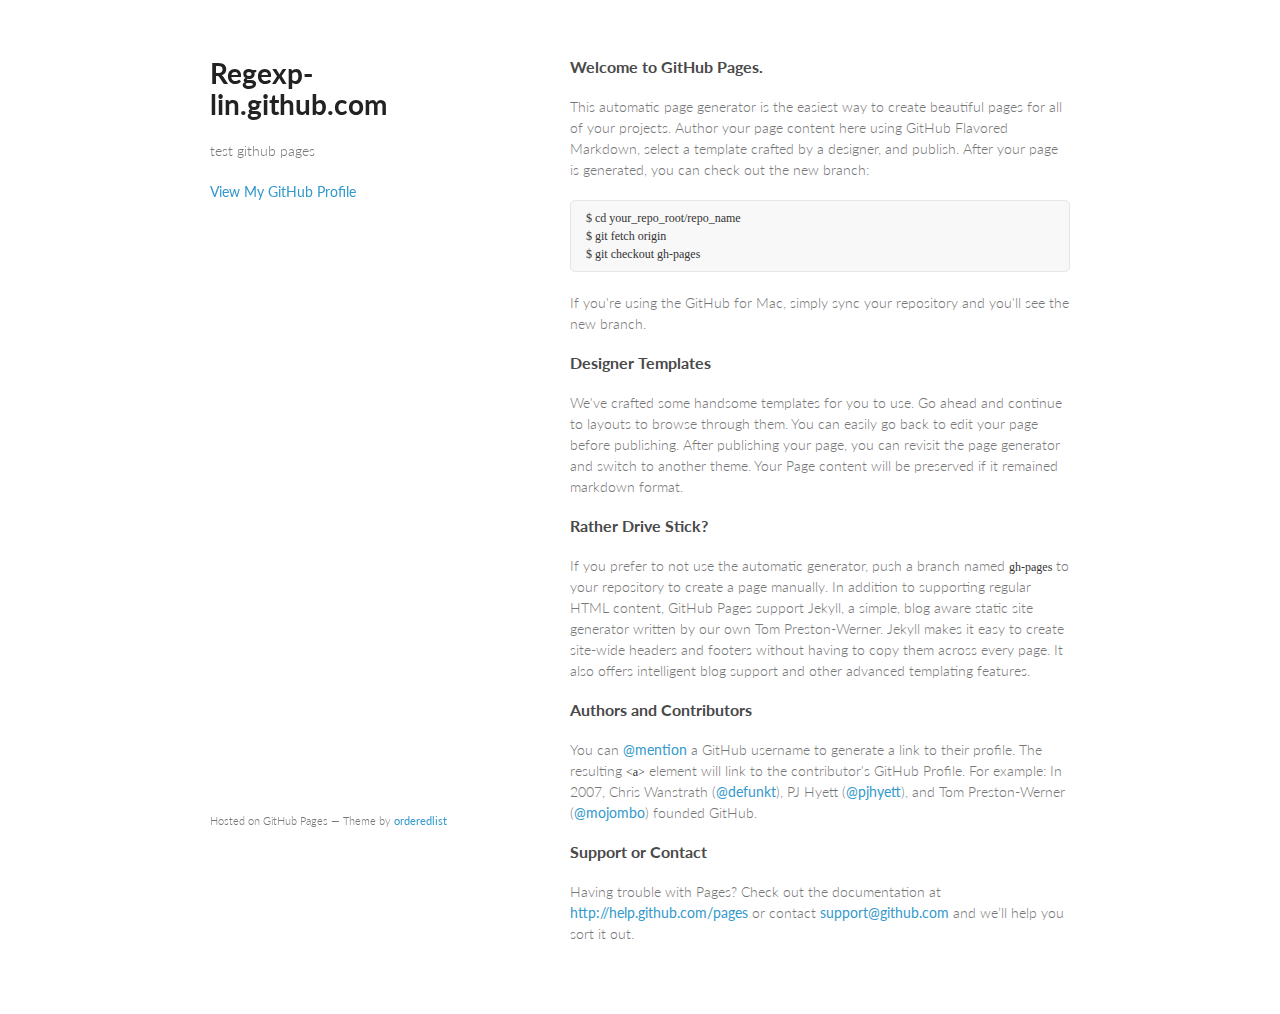
==== index.html @ 3a2c5b92 "Replace master branch with page content via GitHub" ====
<!doctype html>
<html>
  <head>
    <meta charset="utf-8">
    <meta http-equiv="X-UA-Compatible" content="chrome=1">
    <title>Regexp-lin.github.com by regexp-lin</title>

    <link rel="stylesheet" href="stylesheets/styles.css">
    <link rel="stylesheet" href="stylesheets/pygment_trac.css">
    <meta name="viewport" content="width=device-width, initial-scale=1, user-scalable=no">
    <!--[if lt IE 9]>
    <script src="//html5shiv.googlecode.com/svn/trunk/html5.js"></script>
    <![endif]-->
  </head>
  <body>
    <div class="wrapper">
      <header>
        <h1>Regexp-lin.github.com</h1>
        <p>test github pages</p>


        <p class="view"><a href="https://github.com/regexp-lin">View My GitHub Profile</a></p>

      </header>
      <section>
        <h3>
<a name="welcome-to-github-pages" class="anchor" href="#welcome-to-github-pages"><span class="octicon octicon-link"></span></a>Welcome to GitHub Pages.</h3>

<p>This automatic page generator is the easiest way to create beautiful pages for all of your projects. Author your page content here using GitHub Flavored Markdown, select a template crafted by a designer, and publish. After your page is generated, you can check out the new branch:</p>

<pre><code>$ cd your_repo_root/repo_name
$ git fetch origin
$ git checkout gh-pages
</code></pre>

<p>If you're using the GitHub for Mac, simply sync your repository and you'll see the new branch.</p>

<h3>
<a name="designer-templates" class="anchor" href="#designer-templates"><span class="octicon octicon-link"></span></a>Designer Templates</h3>

<p>We've crafted some handsome templates for you to use. Go ahead and continue to layouts to browse through them. You can easily go back to edit your page before publishing. After publishing your page, you can revisit the page generator and switch to another theme. Your Page content will be preserved if it remained markdown format.</p>

<h3>
<a name="rather-drive-stick" class="anchor" href="#rather-drive-stick"><span class="octicon octicon-link"></span></a>Rather Drive Stick?</h3>

<p>If you prefer to not use the automatic generator, push a branch named <code>gh-pages</code> to your repository to create a page manually. In addition to supporting regular HTML content, GitHub Pages support Jekyll, a simple, blog aware static site generator written by our own Tom Preston-Werner. Jekyll makes it easy to create site-wide headers and footers without having to copy them across every page. It also offers intelligent blog support and other advanced templating features.</p>

<h3>
<a name="authors-and-contributors" class="anchor" href="#authors-and-contributors"><span class="octicon octicon-link"></span></a>Authors and Contributors</h3>

<p>You can <a href="https://github.com/blog/821" class="user-mention">@mention</a> a GitHub username to generate a link to their profile. The resulting <code>&lt;a&gt;</code> element will link to the contributor's GitHub Profile. For example: In 2007, Chris Wanstrath (<a href="https://github.com/defunkt" class="user-mention">@defunkt</a>), PJ Hyett (<a href="https://github.com/pjhyett" class="user-mention">@pjhyett</a>), and Tom Preston-Werner (<a href="https://github.com/mojombo" class="user-mention">@mojombo</a>) founded GitHub.</p>

<h3>
<a name="support-or-contact" class="anchor" href="#support-or-contact"><span class="octicon octicon-link"></span></a>Support or Contact</h3>

<p>Having trouble with Pages? Check out the documentation at <a href="http://help.github.com/pages">http://help.github.com/pages</a> or contact <a href="mailto:support@github.com">support@github.com</a> and we’ll help you sort it out.</p>
      </section>
      <footer>
        <p><small>Hosted on GitHub Pages &mdash; Theme by <a href="https://github.com/orderedlist">orderedlist</a></small></p>
      </footer>
    </div>
    <script src="javascripts/scale.fix.js"></script>
    
  </body>
</html>
---- stylesheets/styles.css ----
@import url(https://fonts.googleapis.com/css?family=Lato:300italic,700italic,300,700);

body {
  padding:50px;
  font:14px/1.5 Lato, "Helvetica Neue", Helvetica, Arial, sans-serif;
  color:#777;
  font-weight:300;
}

h1, h2, h3, h4, h5, h6 {
  color:#222;
  margin:0 0 20px;
}

p, ul, ol, table, pre, dl {
  margin:0 0 20px;
}

h1, h2, h3 {
  line-height:1.1;
}

h1 {
  font-size:28px;
}

h2 {
  color:#393939;
}

h3, h4, h5, h6 {
  color:#494949;
}

a {
  color:#39c;
  font-weight:400;
  text-decoration:none;
}

a small {
  font-size:11px;
  color:#777;
  margin-top:-0.6em;
  display:block;
}

.wrapper {
  width:860px;
  margin:0 auto;
}

blockquote {
  border-left:1px solid #e5e5e5;
  margin:0;
  padding:0 0 0 20px;
  font-style:italic;
}

code, pre {
  font-family:Monaco, Bitstream Vera Sans Mono, Lucida Console, Terminal;
  color:#333;
  font-size:12px;
}

pre {
  padding:8px 15px;
  background: #f8f8f8;  
  border-radius:5px;
  border:1px solid #e5e5e5;
  overflow-x: auto;
}

table {
  width:100%;
  border-collapse:collapse;
}

th, td {
  text-align:left;
  padding:5px 10px;
  border-bottom:1px solid #e5e5e5;
}

dt {
  color:#444;
  font-weight:700;
}

th {
  color:#444;
}

img {
  max-width:100%;
}

header {
  width:270px;
  float:left;
  position:fixed;
}

header ul {
  list-style:none;
  height:40px;
  
  padding:0;
  
  background: #eee;
  background: -moz-linear-gradient(top, #f8f8f8 0%, #dddddd 100%);
  background: -webkit-gradient(linear, left top, left bottom, color-stop(0%,#f8f8f8), color-stop(100%,#dddddd));
  background: -webkit-linear-gradient(top, #f8f8f8 0%,#dddddd 100%);
  background: -o-linear-gradient(top, #f8f8f8 0%,#dddddd 100%);
  background: -ms-linear-gradient(top, #f8f8f8 0%,#dddddd 100%);
  background: linear-gradient(top, #f8f8f8 0%,#dddddd 100%);
  
  border-radius:5px;
  border:1px solid #d2d2d2;
  box-shadow:inset #fff 0 1px 0, inset rgba(0,0,0,0.03) 0 -1px 0;
  width:270px;
}

header li {
  width:89px;
  float:left;
  border-right:1px solid #d2d2d2;
  height:40px;
}

header ul a {
  line-height:1;
  font-size:11px;
  color:#999;
  display:block;
  text-align:center;
  padding-top:6px;
  height:40px;
}

strong {
  color:#222;
  font-weight:700;
}

header ul li + li {
  width:88px;
  border-left:1px solid #fff;
}

header ul li + li + li {
  border-right:none;
  width:89px;
}

header ul a strong {
  font-size:14px;
  display:block;
  color:#222;
}

section {
  width:500px;
  float:right;
  padding-bottom:50px;
}

small {
  font-size:11px;
}

hr {
  border:0;
  background:#e5e5e5;
  height:1px;
  margin:0 0 20px;
}

footer {
  width:270px;
  float:left;
  position:fixed;
  bottom:50px;
}

@media print, screen and (max-width: 960px) {
  
  div.wrapper {
    width:auto;
    margin:0;
  }
  
  header, section, footer {
    float:none;
    position:static;
    width:auto;
  }
  
  header {
    padding-right:320px;
  }
  
  section {
    border:1px solid #e5e5e5;
    border-width:1px 0;
    padding:20px 0;
    margin:0 0 20px;
  }
  
  header a small {
    display:inline;
  }
  
  header ul {
    position:absolute;
    right:50px;
    top:52px;
  }
}

@media print, screen and (max-width: 720px) {
  body {
    word-wrap:break-word;
  }
  
  header {
    padding:0;
  }
  
  header ul, header p.view {
    position:static;
  }
  
  pre, code {
    word-wrap:normal;
  }
}

@media print, screen and (max-width: 480px) {
  body {
    padding:15px;
  }
  
  header ul {
    display:none;
  }
}

@media print {
  body {
    padding:0.4in;
    font-size:12pt;
    color:#444;
  }
}
---- stylesheets/pygment_trac.css ----
.highlight  { background: #ffffff; }
.highlight .c { color: #999988; font-style: italic } /* Comment */
.highlight .err { color: #a61717; background-color: #e3d2d2 } /* Error */
.highlight .k { font-weight: bold } /* Keyword */
.highlight .o { font-weight: bold } /* Operator */
.highlight .cm { color: #999988; font-style: italic } /* Comment.Multiline */
.highlight .cp { color: #999999; font-weight: bold } /* Comment.Preproc */
.highlight .c1 { color: #999988; font-style: italic } /* Comment.Single */
.highlight .cs { color: #999999; font-weight: bold; font-style: italic } /* Comment.Special */
.highlight .gd { color: #000000; background-color: #ffdddd } /* Generic.Deleted */
.highlight .gd .x { color: #000000; background-color: #ffaaaa } /* Generic.Deleted.Specific */
.highlight .ge { font-style: italic } /* Generic.Emph */
.highlight .gr { color: #aa0000 } /* Generic.Error */
.highlight .gh { color: #999999 } /* Generic.Heading */
.highlight .gi { color: #000000; background-color: #ddffdd } /* Generic.Inserted */
.highlight .gi .x { color: #000000; background-color: #aaffaa } /* Generic.Inserted.Specific */
.highlight .go { color: #888888 } /* Generic.Output */
.highlight .gp { color: #555555 } /* Generic.Prompt */
.highlight .gs { font-weight: bold } /* Generic.Strong */
.highlight .gu { color: #800080; font-weight: bold; } /* Generic.Subheading */
.highlight .gt { color: #aa0000 } /* Generic.Traceback */
.highlight .kc { font-weight: bold } /* Keyword.Constant */
.highlight .kd { font-weight: bold } /* Keyword.Declaration */
.highlight .kn { font-weight: bold } /* Keyword.Namespace */
.highlight .kp { font-weight: bold } /* Keyword.Pseudo */
.highlight .kr { font-weight: bold } /* Keyword.Reserved */
.highlight .kt { color: #445588; font-weight: bold } /* Keyword.Type */
.highlight .m { color: #009999 } /* Literal.Number */
.highlight .s { color: #d14 } /* Literal.String */
.highlight .na { color: #008080 } /* Name.Attribute */
.highlight .nb { color: #0086B3 } /* Name.Builtin */
.highlight .nc { color: #445588; font-weight: bold } /* Name.Class */
.highlight .no { color: #008080 } /* Name.Constant */
.highlight .ni { color: #800080 } /* Name.Entity */
.highlight .ne { color: #990000; font-weight: bold } /* Name.Exception */
.highlight .nf { color: #990000; font-weight: bold } /* Name.Function */
.highlight .nn { color: #555555 } /* Name.Namespace */
.highlight .nt { color: #000080 } /* Name.Tag */
.highlight .nv { color: #008080 } /* Name.Variable */
.highlight .ow { font-weight: bold } /* Operator.Word */
.highlight .w { color: #bbbbbb } /* Text.Whitespace */
.highlight .mf { color: #009999 } /* Literal.Number.Float */
.highlight .mh { color: #009999 } /* Literal.Number.Hex */
.highlight .mi { color: #009999 } /* Literal.Number.Integer */
.highlight .mo { color: #009999 } /* Literal.Number.Oct */
.highlight .sb { color: #d14 } /* Literal.String.Backtick */
.highlight .sc { color: #d14 } /* Literal.String.Char */
.highlight .sd { color: #d14 } /* Literal.String.Doc */
.highlight .s2 { color: #d14 } /* Literal.String.Double */
.highlight .se { color: #d14 } /* Literal.String.Escape */
.highlight .sh { color: #d14 } /* Literal.String.Heredoc */
.highlight .si { color: #d14 } /* Literal.String.Interpol */
.highlight .sx { color: #d14 } /* Literal.String.Other */
.highlight .sr { color: #009926 } /* Literal.String.Regex */
.highlight .s1 { color: #d14 } /* Literal.String.Single */
.highlight .ss { color: #990073 } /* Literal.String.Symbol */
.highlight .bp { color: #999999 } /* Name.Builtin.Pseudo */
.highlight .vc { color: #008080 } /* Name.Variable.Class */
.highlight .vg { color: #008080 } /* Name.Variable.Global */
.highlight .vi { color: #008080 } /* Name.Variable.Instance */
.highlight .il { color: #009999 } /* Literal.Number.Integer.Long */

.type-csharp .highlight .k { color: #0000FF }
.type-csharp .highlight .kt { color: #0000FF }
.type-csharp .highlight .nf { color: #000000; font-weight: normal }
.type-csharp .highlight .nc { color: #2B91AF }
.type-csharp .highlight .nn { color: #000000 }
.type-csharp .highlight .s { color: #A31515 }
.type-csharp .highlight .sc { color: #A31515 }
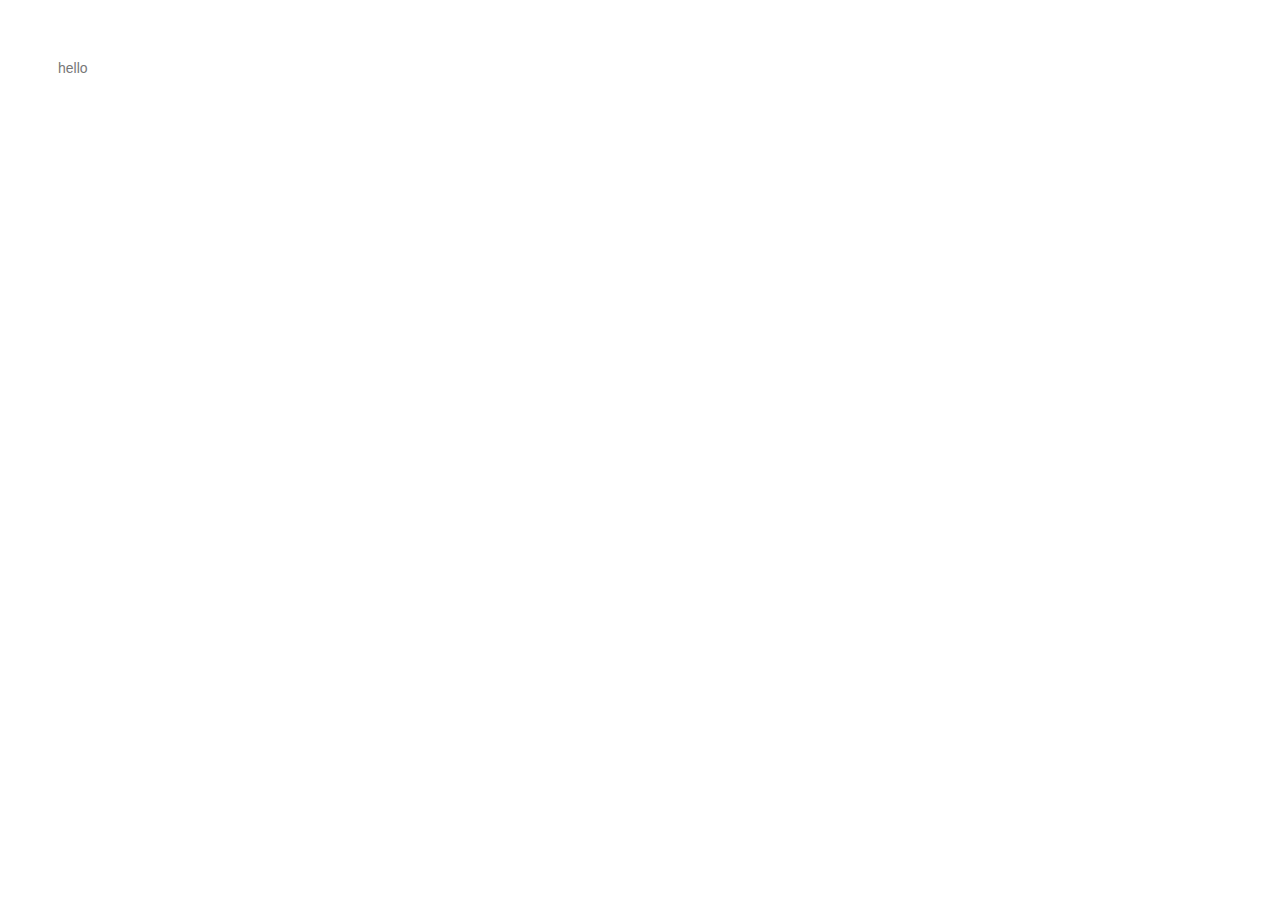
==== commit 3bdc2de7: "modify the index.html" ====
--- a/index.html
+++ b/index.html
@@ -8,58 +8,8 @@
     <link rel="stylesheet" href="stylesheets/styles.css">
     <link rel="stylesheet" href="stylesheets/pygment_trac.css">
     <meta name="viewport" content="width=device-width, initial-scale=1, user-scalable=no">
-    <!--[if lt IE 9]>
-    <script src="//html5shiv.googlecode.com/svn/trunk/html5.js"></script>
-    <![endif]-->
   </head>
   <body>
-    <div class="wrapper">
-      <header>
-        <h1>Regexp-lin.github.com</h1>
-        <p>test github pages</p>
-
-
-        <p class="view"><a href="https://github.com/regexp-lin">View My GitHub Profile</a></p>
-
-      </header>
-      <section>
-        <h3>
-<a name="welcome-to-github-pages" class="anchor" href="#welcome-to-github-pages"><span class="octicon octicon-link"></span></a>Welcome to GitHub Pages.</h3>
-
-<p>This automatic page generator is the easiest way to create beautiful pages for all of your projects. Author your page content here using GitHub Flavored Markdown, select a template crafted by a designer, and publish. After your page is generated, you can check out the new branch:</p>
-
-<pre><code>$ cd your_repo_root/repo_name
-$ git fetch origin
-$ git checkout gh-pages
-</code></pre>
-
-<p>If you're using the GitHub for Mac, simply sync your repository and you'll see the new branch.</p>
-
-<h3>
-<a name="designer-templates" class="anchor" href="#designer-templates"><span class="octicon octicon-link"></span></a>Designer Templates</h3>
-
-<p>We've crafted some handsome templates for you to use. Go ahead and continue to layouts to browse through them. You can easily go back to edit your page before publishing. After publishing your page, you can revisit the page generator and switch to another theme. Your Page content will be preserved if it remained markdown format.</p>
-
-<h3>
-<a name="rather-drive-stick" class="anchor" href="#rather-drive-stick"><span class="octicon octicon-link"></span></a>Rather Drive Stick?</h3>
-
-<p>If you prefer to not use the automatic generator, push a branch named <code>gh-pages</code> to your repository to create a page manually. In addition to supporting regular HTML content, GitHub Pages support Jekyll, a simple, blog aware static site generator written by our own Tom Preston-Werner. Jekyll makes it easy to create site-wide headers and footers without having to copy them across every page. It also offers intelligent blog support and other advanced templating features.</p>
-
-<h3>
-<a name="authors-and-contributors" class="anchor" href="#authors-and-contributors"><span class="octicon octicon-link"></span></a>Authors and Contributors</h3>
-
-<p>You can <a href="https://github.com/blog/821" class="user-mention">@mention</a> a GitHub username to generate a link to their profile. The resulting <code>&lt;a&gt;</code> element will link to the contributor's GitHub Profile. For example: In 2007, Chris Wanstrath (<a href="https://github.com/defunkt" class="user-mention">@defunkt</a>), PJ Hyett (<a href="https://github.com/pjhyett" class="user-mention">@pjhyett</a>), and Tom Preston-Werner (<a href="https://github.com/mojombo" class="user-mention">@mojombo</a>) founded GitHub.</p>
-
-<h3>
-<a name="support-or-contact" class="anchor" href="#support-or-contact"><span class="octicon octicon-link"></span></a>Support or Contact</h3>
-
-<p>Having trouble with Pages? Check out the documentation at <a href="http://help.github.com/pages">http://help.github.com/pages</a> or contact <a href="mailto:support@github.com">support@github.com</a> and we’ll help you sort it out.</p>
-      </section>
-      <footer>
-        <p><small>Hosted on GitHub Pages &mdash; Theme by <a href="https://github.com/orderedlist">orderedlist</a></small></p>
-      </footer>
-    </div>
-    <script src="javascripts/scale.fix.js"></script>
-    
+      <div>hello</div>
   </body>
 </html>--- a/stylesheets/styles.css
+++ b/stylesheets/styles.css
@@ -1,4 +1,3 @@
-@import url(https://fonts.googleapis.com/css?family=Lato:300italic,700italic,300,700);
 
 body {
   padding:50px;
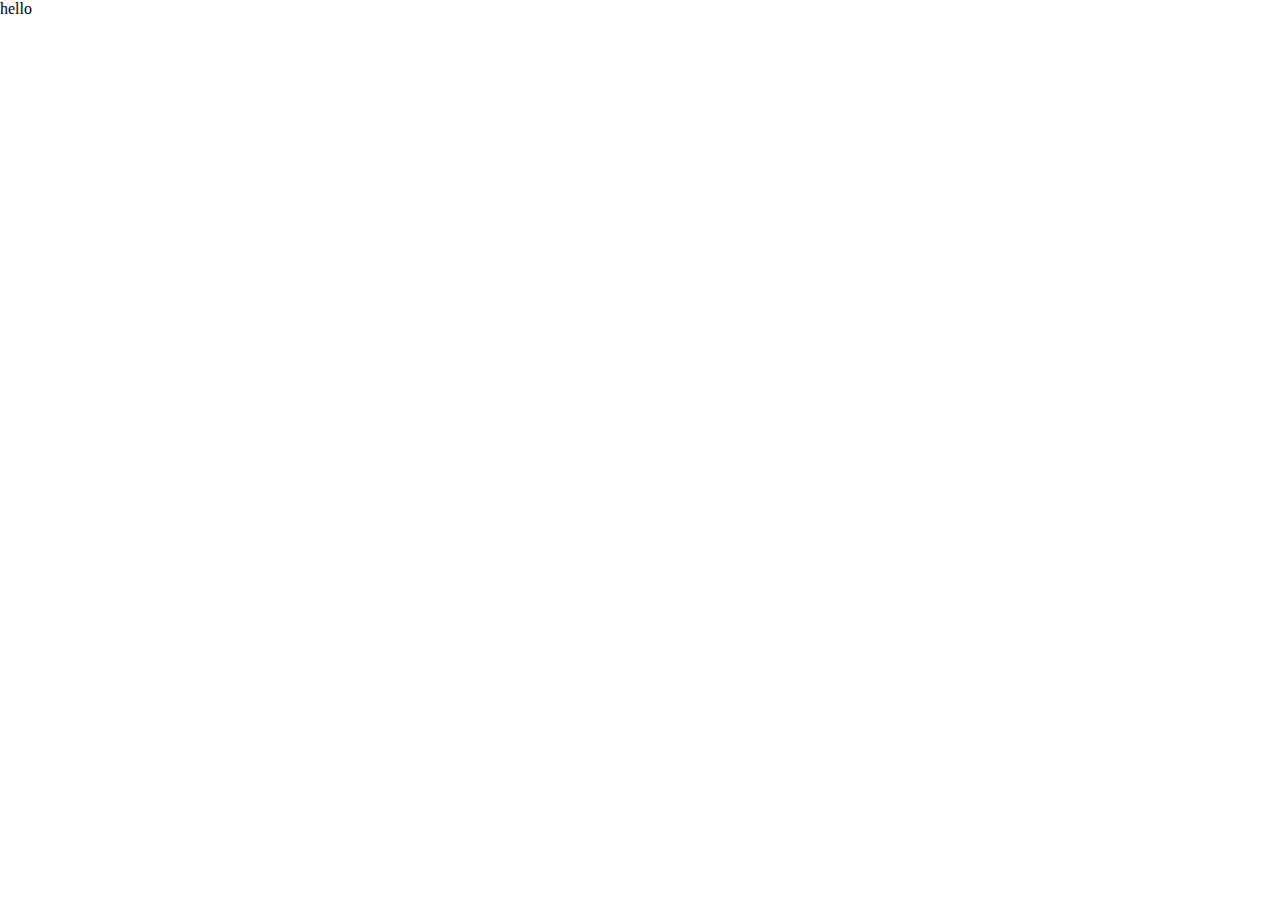
==== commit eaa15db8: "modify the folder structure" ====
--- a/index.html
+++ b/index.html
@@ -3,13 +3,16 @@
   <head>
     <meta charset="utf-8">
     <meta http-equiv="X-UA-Compatible" content="chrome=1">
-    <title>Regexp-lin.github.com by regexp-lin</title>
+    <title>blog</title>
 
-    <link rel="stylesheet" href="stylesheets/styles.css">
-    <link rel="stylesheet" href="stylesheets/pygment_trac.css">
-    <meta name="viewport" content="width=device-width, initial-scale=1, user-scalable=no">
+    <link rel="stylesheet" href="style/framework.css">
+    <script type="text/javascript" src="src/lib/jquery-1.7.2.js"></script>
+    <script type="text/javascript" src="src/index.js"></script>
+
   </head>
+
   <body>
       <div>hello</div>
   </body>
+
 </html>--- a/style/framework.css
+++ b/style/framework.css
@@ -0,0 +1,4 @@
+* {
+	margin: 0; 
+	padding: 0; 
+}